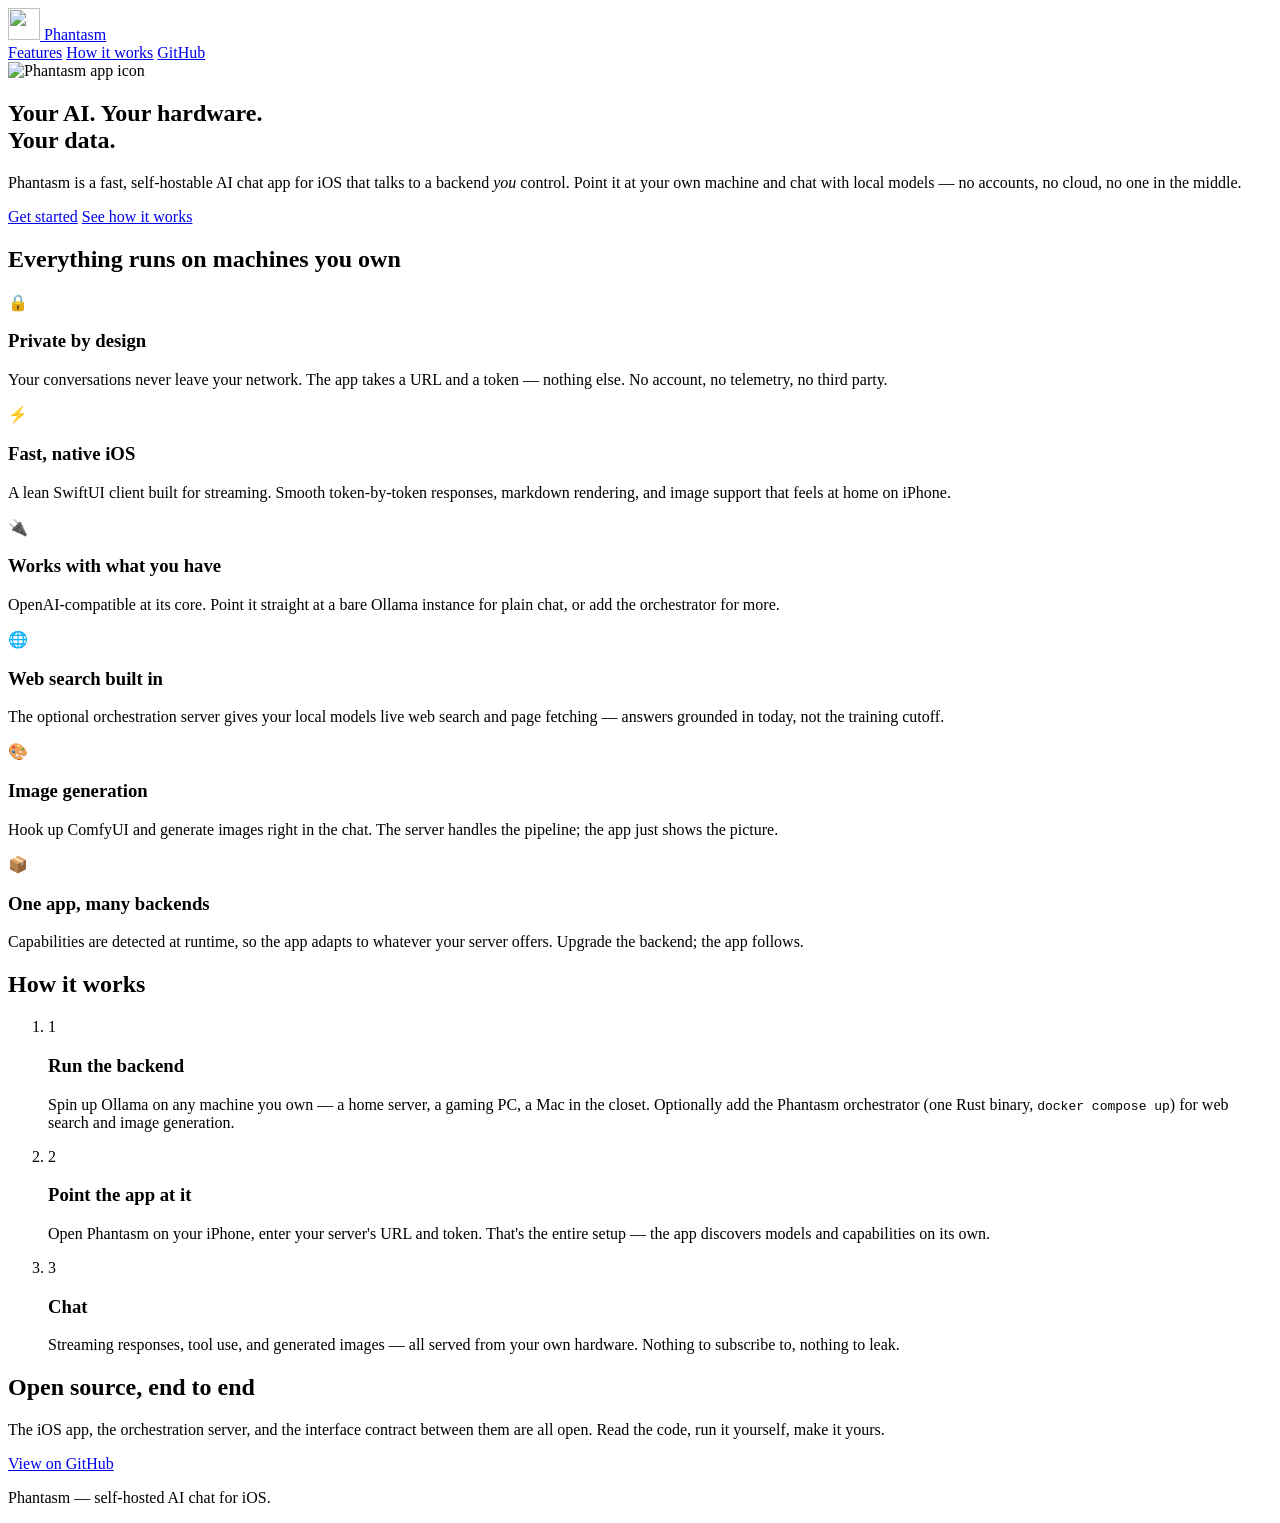
==== site/index.html @ 213718e6 "Add static marketing site for Cloudflare Pages Plain HTML + CSS in site/ with no build step, so Clou" ====
<!DOCTYPE html>
<html lang="en">
<head>
  <meta charset="UTF-8">
  <meta name="viewport" content="width=device-width, initial-scale=1.0">
  <title>Phantasm — Self-hosted AI chat for iOS</title>
  <meta name="description" content="A fast, self-hostable AI chat app for iOS that talks to a backend you control. Your models, your hardware, your data.">
  <meta property="og:title" content="Phantasm — Self-hosted AI chat for iOS">
  <meta property="og:description" content="A fast, self-hostable AI chat app for iOS that talks to a backend you control. Your models, your hardware, your data.">
  <meta property="og:image" content="/assets/icon.png">
  <meta property="og:type" content="website">
  <link rel="icon" type="image/png" href="/assets/favicon.png">
  <link rel="apple-touch-icon" href="/assets/icon.png">
  <link rel="stylesheet" href="/style.css">
</head>
<body>

  <header>
    <nav>
      <a class="brand" href="/">
        <img src="/assets/icon.png" alt="" width="32" height="32">
        Phantasm
      </a>
      <div class="nav-links">
        <a href="#features">Features</a>
        <a href="#how">How it works</a>
        <a href="https://github.com/benthecarman/phantasm">GitHub</a>
      </div>
    </nav>
  </header>

  <main>
    <section class="hero">
      <img class="hero-icon" src="/assets/icon.png" alt="Phantasm app icon" width="120" height="120">
      <h1>Your AI. Your hardware.<br><span class="accent">Your data.</span></h1>
      <p class="tagline">
        Phantasm is a fast, self-hostable AI chat app for iOS that talks to a
        backend <em>you</em> control. Point it at your own machine and chat with
        local models — no accounts, no cloud, no one in the middle.
      </p>
      <div class="cta">
        <a class="btn btn-primary" href="https://github.com/benthecarman/phantasm">Get started</a>
        <a class="btn btn-ghost" href="#how">See how it works</a>
      </div>
    </section>

    <section id="features">
      <h2>Everything runs on machines you own</h2>
      <div class="grid">
        <div class="card">
          <div class="card-icon">&#128274;</div>
          <h3>Private by design</h3>
          <p>Your conversations never leave your network. The app takes a URL
             and a token — nothing else. No account, no telemetry, no third party.</p>
        </div>
        <div class="card">
          <div class="card-icon">&#9889;</div>
          <h3>Fast, native iOS</h3>
          <p>A lean SwiftUI client built for streaming. Smooth token-by-token
             responses, markdown rendering, and image support that feels at home
             on iPhone.</p>
        </div>
        <div class="card">
          <div class="card-icon">&#128268;</div>
          <h3>Works with what you have</h3>
          <p>OpenAI-compatible at its core. Point it straight at a bare Ollama
             instance for plain chat, or add the orchestrator for more.</p>
        </div>
        <div class="card">
          <div class="card-icon">&#127760;</div>
          <h3>Web search built in</h3>
          <p>The optional orchestration server gives your local models live web
             search and page fetching — answers grounded in today, not the
             training cutoff.</p>
        </div>
        <div class="card">
          <div class="card-icon">&#127912;</div>
          <h3>Image generation</h3>
          <p>Hook up ComfyUI and generate images right in the chat. The server
             handles the pipeline; the app just shows the picture.</p>
        </div>
        <div class="card">
          <div class="card-icon">&#128230;</div>
          <h3>One app, many backends</h3>
          <p>Capabilities are detected at runtime, so the app adapts to whatever
             your server offers. Upgrade the backend; the app follows.</p>
        </div>
      </div>
    </section>

    <section id="how">
      <h2>How it works</h2>
      <ol class="steps">
        <li>
          <span class="step-num">1</span>
          <div>
            <h3>Run the backend</h3>
            <p>Spin up Ollama on any machine you own — a home server, a gaming
               PC, a Mac in the closet. Optionally add the Phantasm orchestrator
               (one Rust binary, <code>docker&nbsp;compose&nbsp;up</code>) for
               web search and image generation.</p>
          </div>
        </li>
        <li>
          <span class="step-num">2</span>
          <div>
            <h3>Point the app at it</h3>
            <p>Open Phantasm on your iPhone, enter your server's URL and token.
               That's the entire setup — the app discovers models and
               capabilities on its own.</p>
          </div>
        </li>
        <li>
          <span class="step-num">3</span>
          <div>
            <h3>Chat</h3>
            <p>Streaming responses, tool use, and generated images — all served
               from your own hardware. Nothing to subscribe to, nothing to leak.</p>
          </div>
        </li>
      </ol>
    </section>

    <section class="open-source">
      <h2>Open source, end to end</h2>
      <p>The iOS app, the orchestration server, and the interface contract
         between them are all open. Read the code, run it yourself, make it
         yours.</p>
      <a class="btn btn-primary" href="https://github.com/benthecarman/phantasm">View on GitHub</a>
    </section>
  </main>

  <footer>
    <p>Phantasm &mdash; self-hosted AI chat for iOS.</p>
  </footer>

</body>
</html>
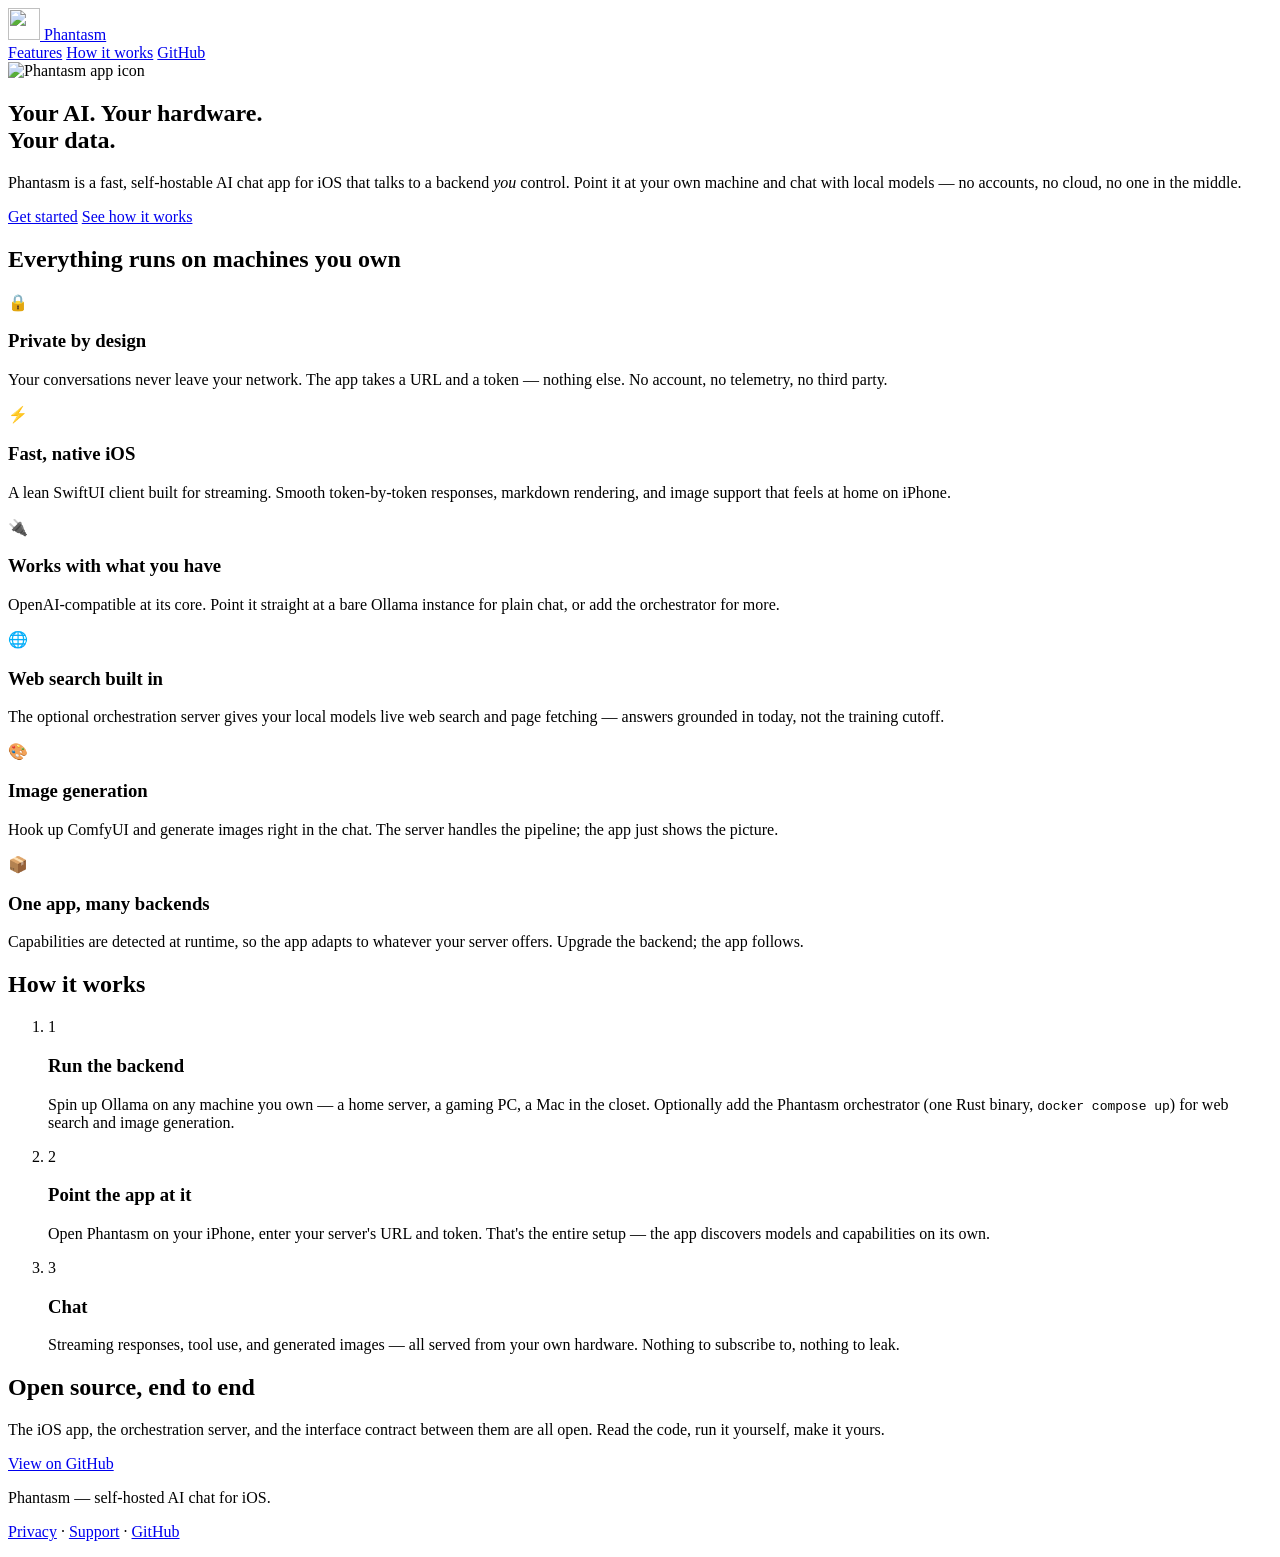
==== commit 912d5055: "Add privacy policy and support pages App Store Connect requires a privacy policy URL and a support U" ====
--- a/site/index.html
+++ b/site/index.html
@@ -7,8 +7,11 @@
   <meta name="description" content="A fast, self-hostable AI chat app for iOS that talks to a backend you control. Your models, your hardware, your data.">
   <meta property="og:title" content="Phantasm — Self-hosted AI chat for iOS">
   <meta property="og:description" content="A fast, self-hostable AI chat app for iOS that talks to a backend you control. Your models, your hardware, your data.">
-  <meta property="og:image" content="/assets/icon.png">
+  <meta property="og:image" content="https://getphantasm.com/assets/icon.png">
+  <meta property="og:url" content="https://getphantasm.com/">
   <meta property="og:type" content="website">
+  <meta name="twitter:card" content="summary">
+  <link rel="canonical" href="https://getphantasm.com/">
   <link rel="icon" type="image/png" href="/assets/favicon.png">
   <link rel="apple-touch-icon" href="/assets/icon.png">
   <link rel="stylesheet" href="/style.css">
@@ -132,6 +135,11 @@
 
   <footer>
     <p>Phantasm &mdash; self-hosted AI chat for iOS.</p>
+    <p class="footer-links">
+      <a href="/privacy.html">Privacy</a> &middot;
+      <a href="/support.html">Support</a> &middot;
+      <a href="https://github.com/benthecarman/phantasm">GitHub</a>
+    </p>
   </footer>
 
 </body>
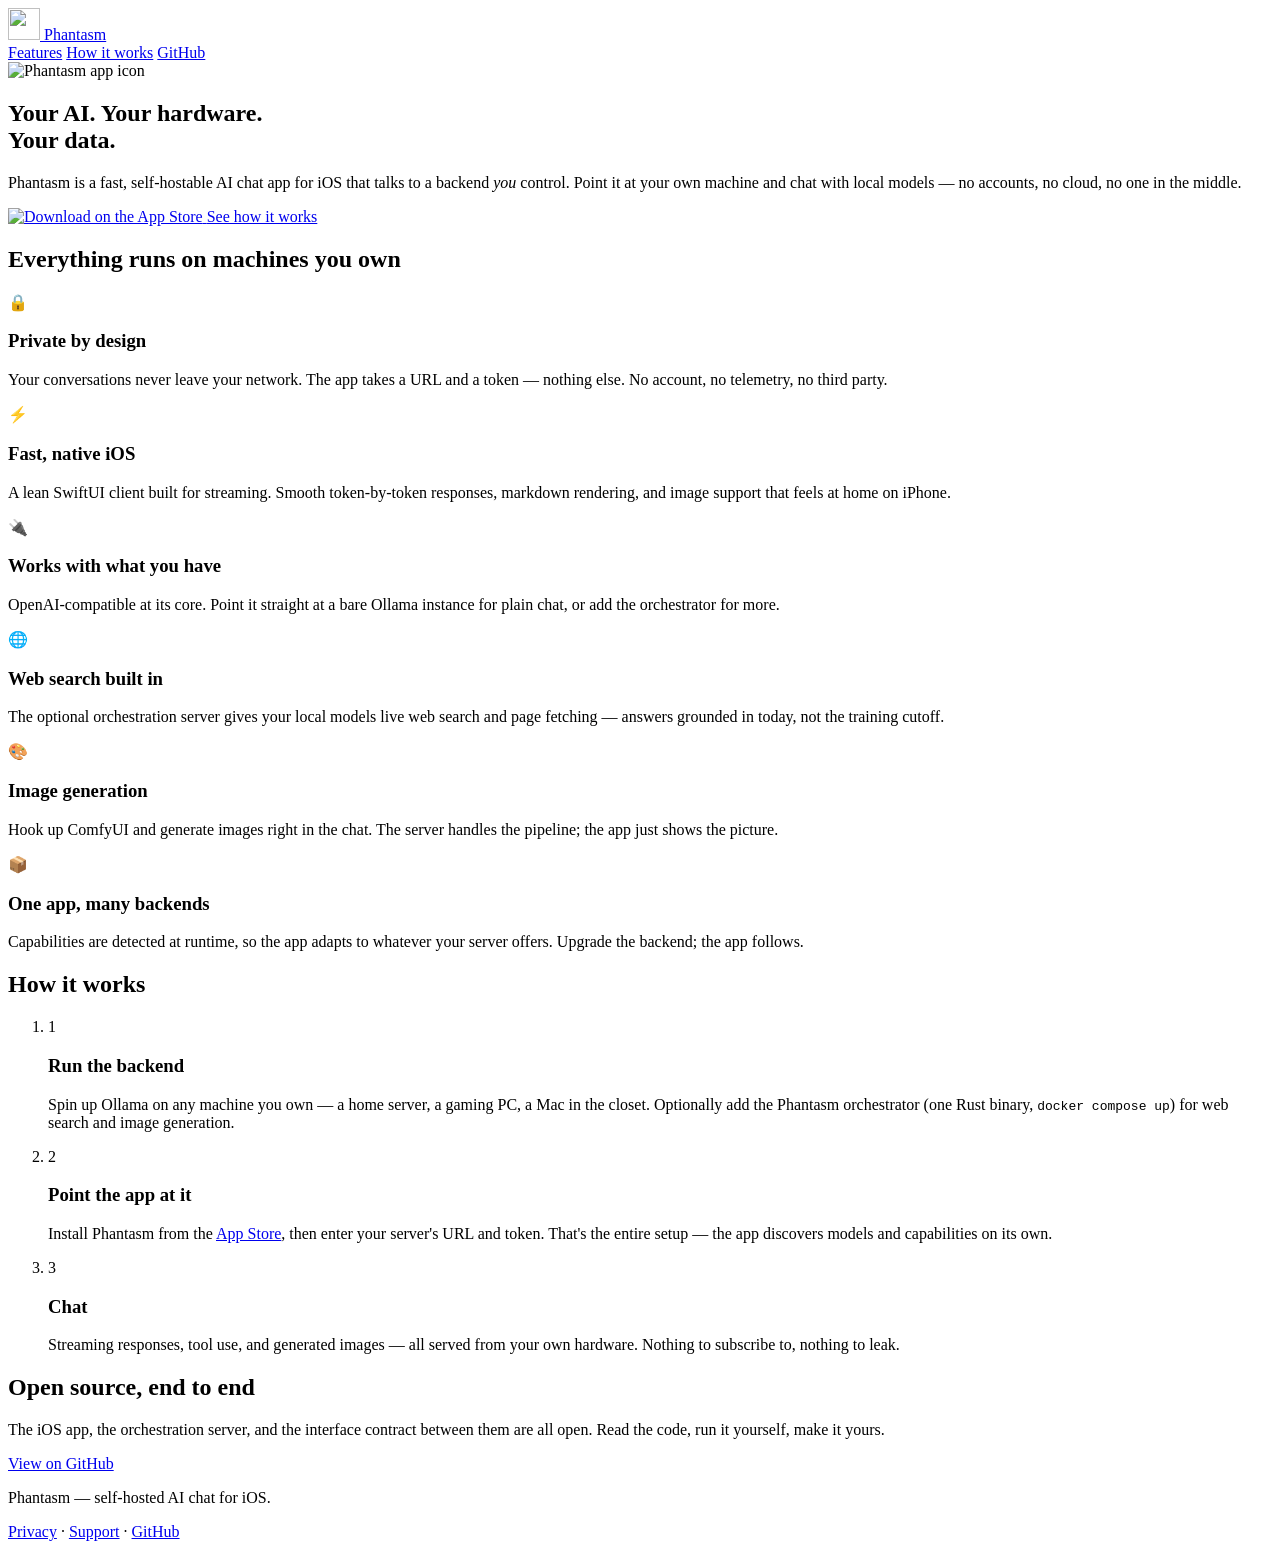
==== commit 380471ee: "Add App Store badge to marketing site Link the hero CTA to the public listing with Apple's official " ====
--- a/site/index.html
+++ b/site/index.html
@@ -42,7 +42,11 @@
         local models — no accounts, no cloud, no one in the middle.
       </p>
       <div class="cta">
-        <a class="btn btn-primary" href="https://github.com/benthecarman/phantasm">Get started</a>
+        <a class="app-store-badge" href="https://apps.apple.com/us/app/phantasm/id6785720059"
+           target="_blank" rel="noopener noreferrer">
+          <img src="/assets/app-store-badge.svg" alt="Download on the App Store"
+               width="120" height="40">
+        </a>
         <a class="btn btn-ghost" href="#how">See how it works</a>
       </div>
     </section>
@@ -108,9 +112,10 @@
           <span class="step-num">2</span>
           <div>
             <h3>Point the app at it</h3>
-            <p>Open Phantasm on your iPhone, enter your server's URL and token.
-               That's the entire setup — the app discovers models and
-               capabilities on its own.</p>
+            <p>Install Phantasm from the
+               <a href="https://apps.apple.com/us/app/phantasm/id6785720059">App&nbsp;Store</a>,
+               then enter your server's URL and token. That's the entire setup —
+               the app discovers models and capabilities on its own.</p>
           </div>
         </li>
         <li>
